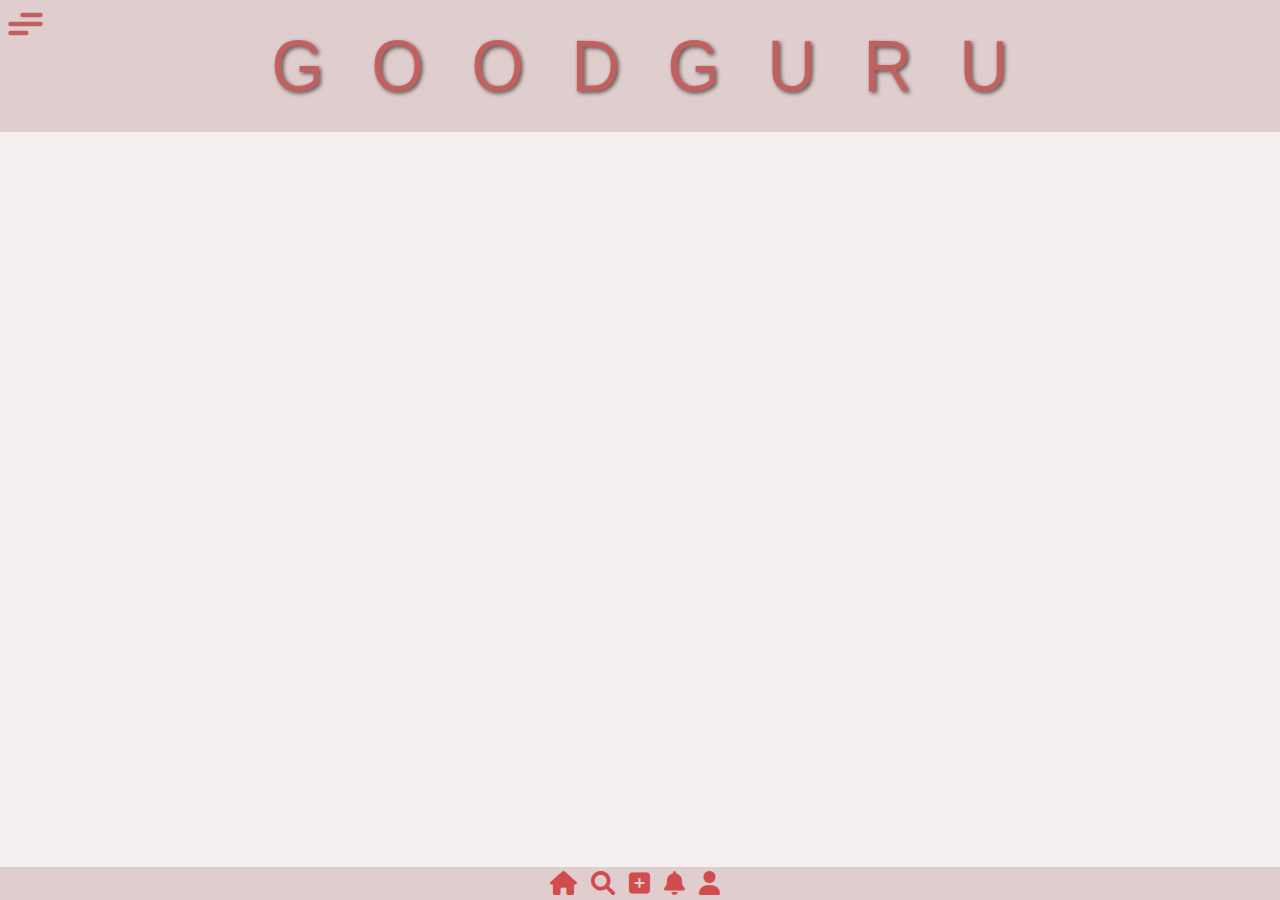
==== index.html @ 1e8ae0d9 "Update and rename index.html.html to index.html" ====
<!DOCTYPE html>
<html>

<head>
  <!-- Meta information -->
  <meta charset="UTF-8">     <!--กำหนดชุดอักขระ (character set) ที่ใช้ในเอกสาร เช่น UTF-8 ที่สามารถรองรับอักขระทุกภาษา-->
  <meta name="viewport" content="width=device-width, initial-scale=1.0">  <title>GOODGURU</title>   <!--กำหนดการแสดงผลของหน้าเว็บบนอุปกรณ์แบบ responsive โดยค่าเริ่มต้นจะใช้ขนาดเริ่มต้น (initial-scale) ที่ 1.0 และปรับเปลี่ยนความกว้างให้พอดีกับอุปกรณ์ (device-width)-->
  <meta name="description" content="คำอธิบายเว็บไซต์">   <!--ระบุคำอธิบายสั้น ๆ เกี่ยวกับเว็บไซต์ เว็บเบราว์เซอร์สามารถแสดงข้อความนี้ในผลการค้นหา-->
  <meta name="keywords" content="คีย์เวิร์ด, เพื่อค้นหา">   <!--ระบุคีย์เวิร์ดที่เกี่ยวข้องกับเว็บไซต์ เป็นข้อมูลที่ไม่ค่อยได้ใช้ในการค้นหาในเว็บเบราว์เซอร์รุ่นใหม่-->
  <meta name="author" content="Hikmah UDD">   <!--ระบุชื่อผู้เขียนหรือเจ้าของเว็บไซต์-->
  <meta name="robots" content="index,follow">   <!--ระบุความสามารถของเว็บเบราว์เซอร์และเครื่องมือค้นหาที่จะเข้าถึงเว็บไซต์ (index: เครื่องมือค้นหาสามารถเพิ่มเว็บไซต์ลงในดัชนีได้, follow: เครื่องมือค้นหาสามารถตามลิงก์ภายในเว็บไซต์ได้)-->
  <meta name="og:title" content="ชื่อเว็บไซต์">   <!--ใช้ในการกำหนดชื่อของเว็บไซต์สำหรับการแชร์บนโซเชียลมีเดีย (Open Graph Protocol)-->
  <meta name="og:image" content="url_รูปภาพ.jpg">   <!--ใช้ในการกำหนดรูปภาพที่จะแสดงเมื่อเว็บไซต์ถูกแชร์บนโซเชียลมีเดีย (Open Graph Protocol)-->

  <!-- Font Awesome CSS -->
  <link rel="stylesheet" href="https://cdnjs.cloudflare.com/ajax/libs/font-awesome/6.0.0-beta3/css/all.min.css">
  <link rel="stylesheet" href="index.css">  <!-- to connect css style-->

</head>


<body>
  <header class="fixed-header">
    <!-- Rotating text container -->
  <div class="text-container">
    <span>G</span>
    <span>O</span>
    <span>O</span>
    <span>D</span>
    <span>G</span>
    <span>U</span>
    <span>R</span>
    <span>U</span>
  </div>

  <footer>
    <i class="fas fa-home footer-icon"></i>
    <i class="fas fa-search footer-icon"></i>
    <i class="fas fa-plus-square footer-icon"></i>
    <i class="fa fa-bell footer-icon"></i>
    <!-- Profile icon -->
  <!-- ตั้งค่าให้โปรไฟล์สามารถคลิกได้-->
    <i class="fas fa-user profile footer-icon" onclick="openModal()"></i>


  </footer>



  <!-- Modal and Form -->
  <div class="modal-overlay" onclick="closeModal()"></div>
  <div class="modal">
    <h3>User Profile</h3>
    <form>
      <label for="username">Username:</label>
      <input type="text" id="username" name="username" required>
      <label for="email">Email:</label>
      <input type="email" id="email" name="email" required>
      <button type="submit">Login</button>
    </form>
  </div>

  <script>
    // Function to open the modal
    function openModal() {
      document.querySelector(".modal-overlay").style.display = "block";
      document.querySelector(".modal").style.display = "block";
    }

    // Function to close the modal
    function closeModal() {
      document.querySelector(".modal-overlay").style.display = "none";
      document.querySelector(".modal").style.display = "none";
    }
  </script>

  <!-- Hamburger menu toggle -->
  <label class="hamburger">
    <input type="checkbox">
    <svg viewBox="0 0 32 32">
      <path class="line line-top-bottom" d="M27 10 13 10C10.8 10 9 8.2 9 6 9 3.5 10.8 2 13 2 15.2 2 17 3.8 17 6L17 26C17 28.2 18.8 30 21 30 23.2 30 25 28.2 25 26 25 23.8 23.2 22 21 22L7 22"></path>
      <path class="line" d="M7 16 27 16"></path>
    </svg>
    <ul class="menu-options">
      <!-- Menu options -->
      <li><span>หมวดหมู่</span></li>
            <ul class="content">
              <li><a href="/feed/foryou?region=th">สำหรับคุณ</a></li>
              <li><a href="/feed/beauty?region=th">บิวตี้</a></li>
              <li><a href="/feed/fashion?region=th">แฟชั่น</a></li>
              <li><a href="/feed/food?region=th">อาหาร</a></li>
              <li><a href="/feed/undefined?region=th">สกินแคร์</a></li>
              <li><a href="/feed/lifestyle?region=th">การตกเเต่งบ้าน</a></li>
              <li><a href="/feed/travel?region=th">การท่องเที่ยว</a></li>
              <li><a href="/feed/health?region=th">สุขภาพ</a></li>
              <li><a href="/feed/undefined?region=th">ถ่ายรูป</a></li>
              <li><a href="/feed/undefined?region=th">การพัฒนาตน</a></li>
              <li><a href="/feed/pet?region=th">สัตว์เลี้ยง</a></li></ul</li>
              
    </ul>
  </label>
</header>


  

  
</body>
</html>
---- index.css ----
/* existing CSS styles */
    /* Setting up body styles */
    body {
      margin:  0;  /* ระยะห่างระหว่างขอบ */
      padding: 0;  /* ระยะห่างจากขอบในของ box model กับเนื้อหาข้างใน */
      display: grid;
      place-items: center;
      background-color: #f5f0f0; 
    }
    
    .text-container span {
      display: inline-block;
      font-size: 72px;
      /* font famiy สามารถใส่หลายแบบ อยู่ที่ระบบว่าจะสนับสนุนอันไหนตามลำดับ ถ้าแบบแรกไม่สนับสนุนก็จะไปต่อแบบต่อไป */
      font-family: 'Roboto', sans-serif;    
      text-transform: uppercase;
      color: #c26060;
      text-shadow: 2px 2px 4px rgba(0, 0, 0, 0.6);
      padding: 20px;
      transition: transform 0.3s ease;
      transform: perspective(600px) rotateY(20deg);
    }

    .text-container span:hover {
      transform: perspective(600px) rotateY(-20deg) scale(1.1);
    }

    /*ตัวเลือก*/
    /* Styles for the hamburger menu toggle */
    .hamburger {
      cursor: pointer;
    }

    .hamburger input {
      display: none;
    }

    .hamburger svg {
    /* The size of the SVG defines the overall size */
      height: 3em;
    /* Define the transition for transforming the SVG */
      transition: transform 600ms cubic-bezier(0.4, 0, 0.2, 1);
    }

    .line {
      fill: none;
      stroke: #c26060;
      stroke-linecap: round;
      stroke-linejoin: round;
      stroke-width: 3; /* ความหนาของเส้น */
      /* Define the transition for transforming the Stroke */
      transition: stroke-dasharray 600ms cubic-bezier(0.4, 0, 0.2, 1), stroke-dashoffset 600ms cubic-bezier(0.4, 0, 0.2, 1);
    }
            
    .line-top-bottom {
      stroke-dasharray: 12 63;
    }

    .hamburger input:checked + svg {
      transform: rotate(-45deg);
    }
    
    .hamburger input:checked + svg .line-top-bottom {
      stroke-dasharray: 20 300;
      stroke-dashoffset: -32.42;
    }
    
    .hamburger {
      cursor: pointer;
      position: absolute;
      top: 0px;
      left: 0px;
      z-index: 9999;
    }

    /* Styles for the sidebar menu options */
    .menu-options {
      font-family: 'Roboto', sans-serif;
      position: fixed;
      top: 0;
      left: 0;
      height: 100vh;
      width: 200px;
      background: #c26060;
      padding: 30px; /* Added padding-top */
      list-style: none;
      display: none;
      transition: transform 0.3s ease;
      transform: translateX(-200px);
      color: rgb(255, 255, 255); /* Change to the desired color */
    }

    .menu-options li {
      /* Existing styles */
      margin-bottom: 10px; /* Add desired spacing value */
    }

    
    .hamburger input:checked + svg ~ .menu-options {
      display: block;
      transform: translateX(0);
    }

    .search-icon {
      position: fixed;
      font-size: 30px;
      color: #c26060;
      cursor: pointer;
      top: 20px;
      left: 20px;
    }

    /* Modal styles */
    .modal-overlay {
      position: fixed;
      top: 0;
      left: 0;
      width: 100%;
      height: 100%;
      background-color: rgba(0, 0, 0, 0.5);
      display: none;
    }

    /* Styles for the modern modal form */
    .modal {
      position: fixed;
      top: 50%;
      left: 50%;
      transform: translate(-50%, -50%);
      background-color: #ffffff;
      padding: 30px;
      box-shadow: 0 0 10px rgba(0, 0, 0, 0.1);
      border-radius: 5px;
      display: none;
    }

    .modal h3 {
      font-size: 24px;
      font-weight: bold;
      margin-bottom: 20px;
      text-align: center;
    }

    .modal form {
      display: flex;
      flex-direction: column;
    }

    .modal label {
      font-size: 16px;
      margin-bottom: 8px;
    }
 
    .modal input {
      padding: 10px;
      border: 1px solid #ccc;
      border-radius: 3px;
      margin-bottom: 15px;
      font-size: 14px;
    }

    .modal button {
      background-color: #c26060;
      color: #fff;
      padding: 10px 20px;
      border: none;
      border-radius: 3px;
      font-size: 16px;
      cursor: pointer;
    }

    .modal button:hover {
      background-color: #d14c4c;
    }    
    
    .fixed-header {
      position: fixed;   /* position: fixed; เพื่อทำให้ส่วนหัวคงที่เมื่อเลื่อนหน้าเว็บลงมา */
      top: 0;
      width: 100%;
      background-color: #e0cdcd;
      color: rgb(195, 159, 159);
      text-align: center;
      padding: 5px 0;
    }
    
    footer {
      /* สไตล์ของ Footer */
      position: fixed;
      bottom: 0;
      width: 100%;
      background-color: #e0cdcd;
      color: #d14c4c;
      text-align: center;
      padding: 4px 0;
    }

    .footer-icon {
  font-size: 24px; /* ขนาดของไอคอน */
  margin-right: 10px; /* ระยะห่างข้างขวาของไอคอน */
    }
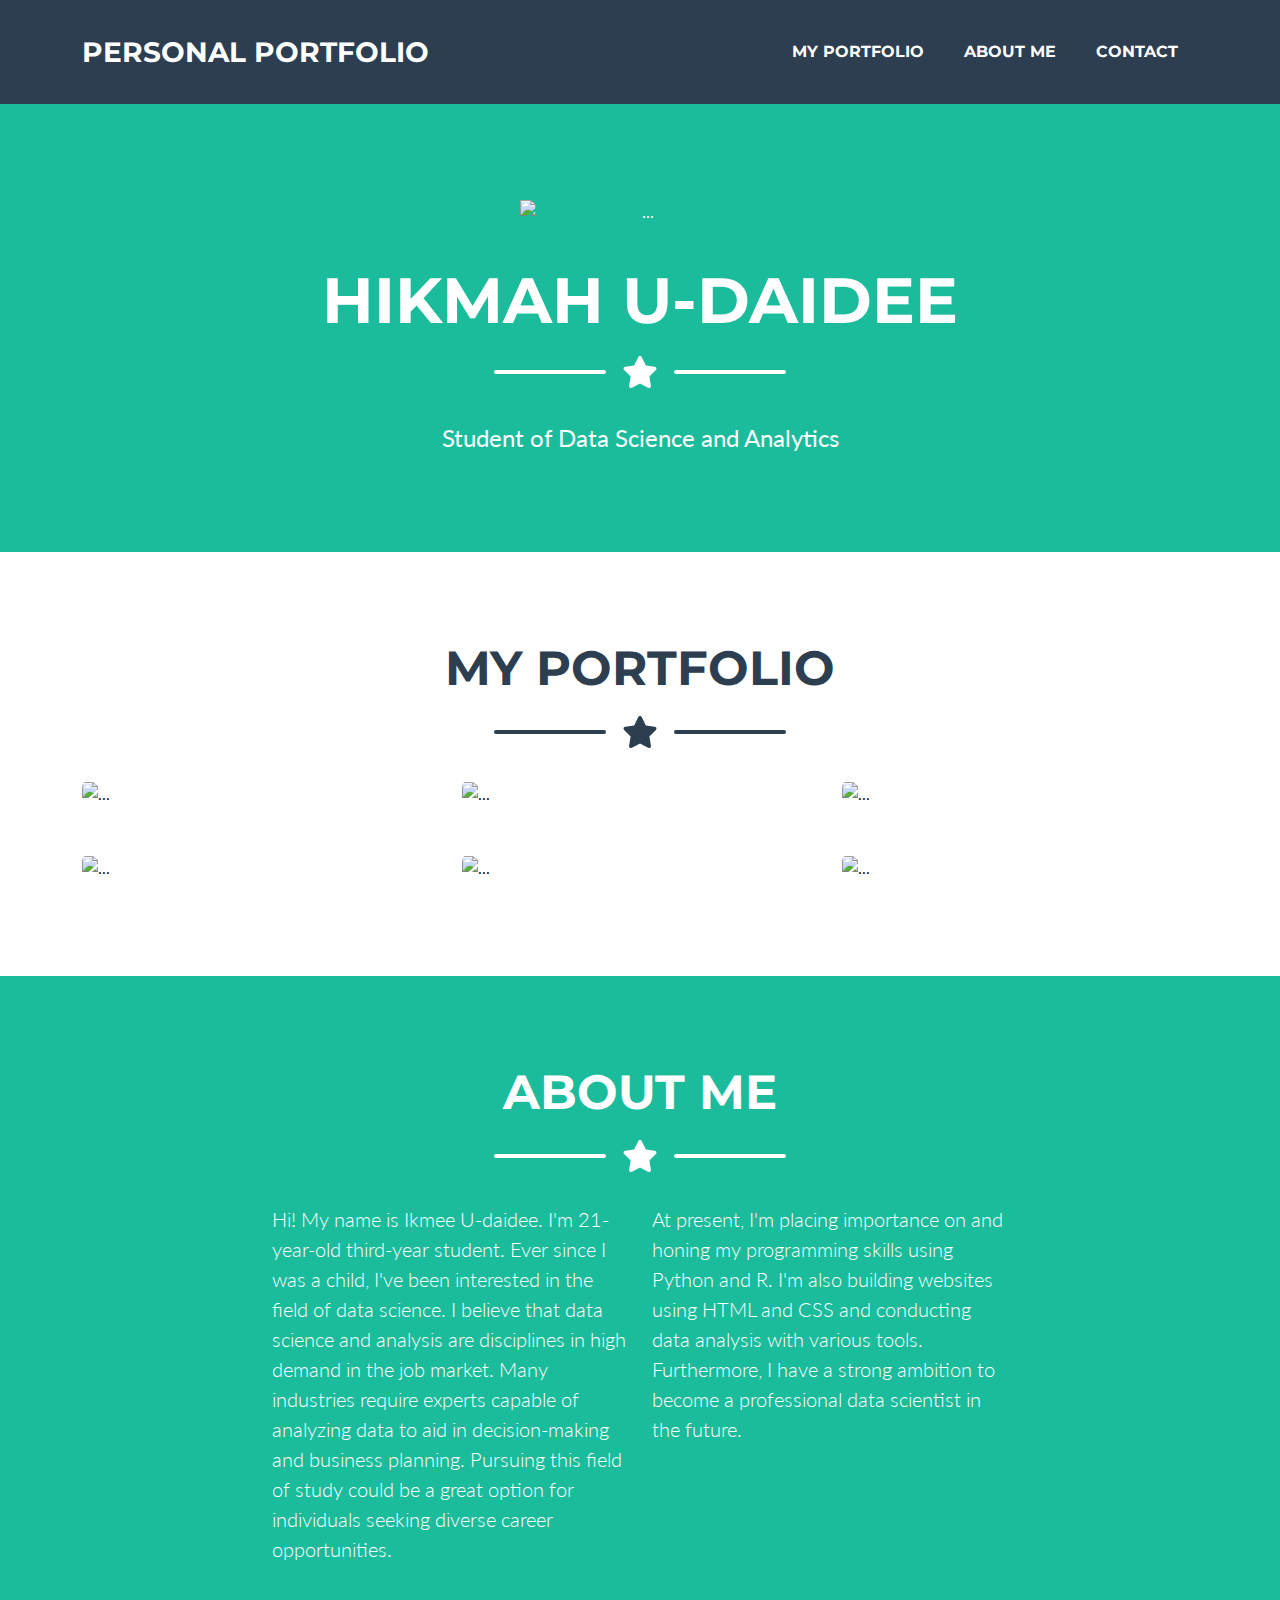
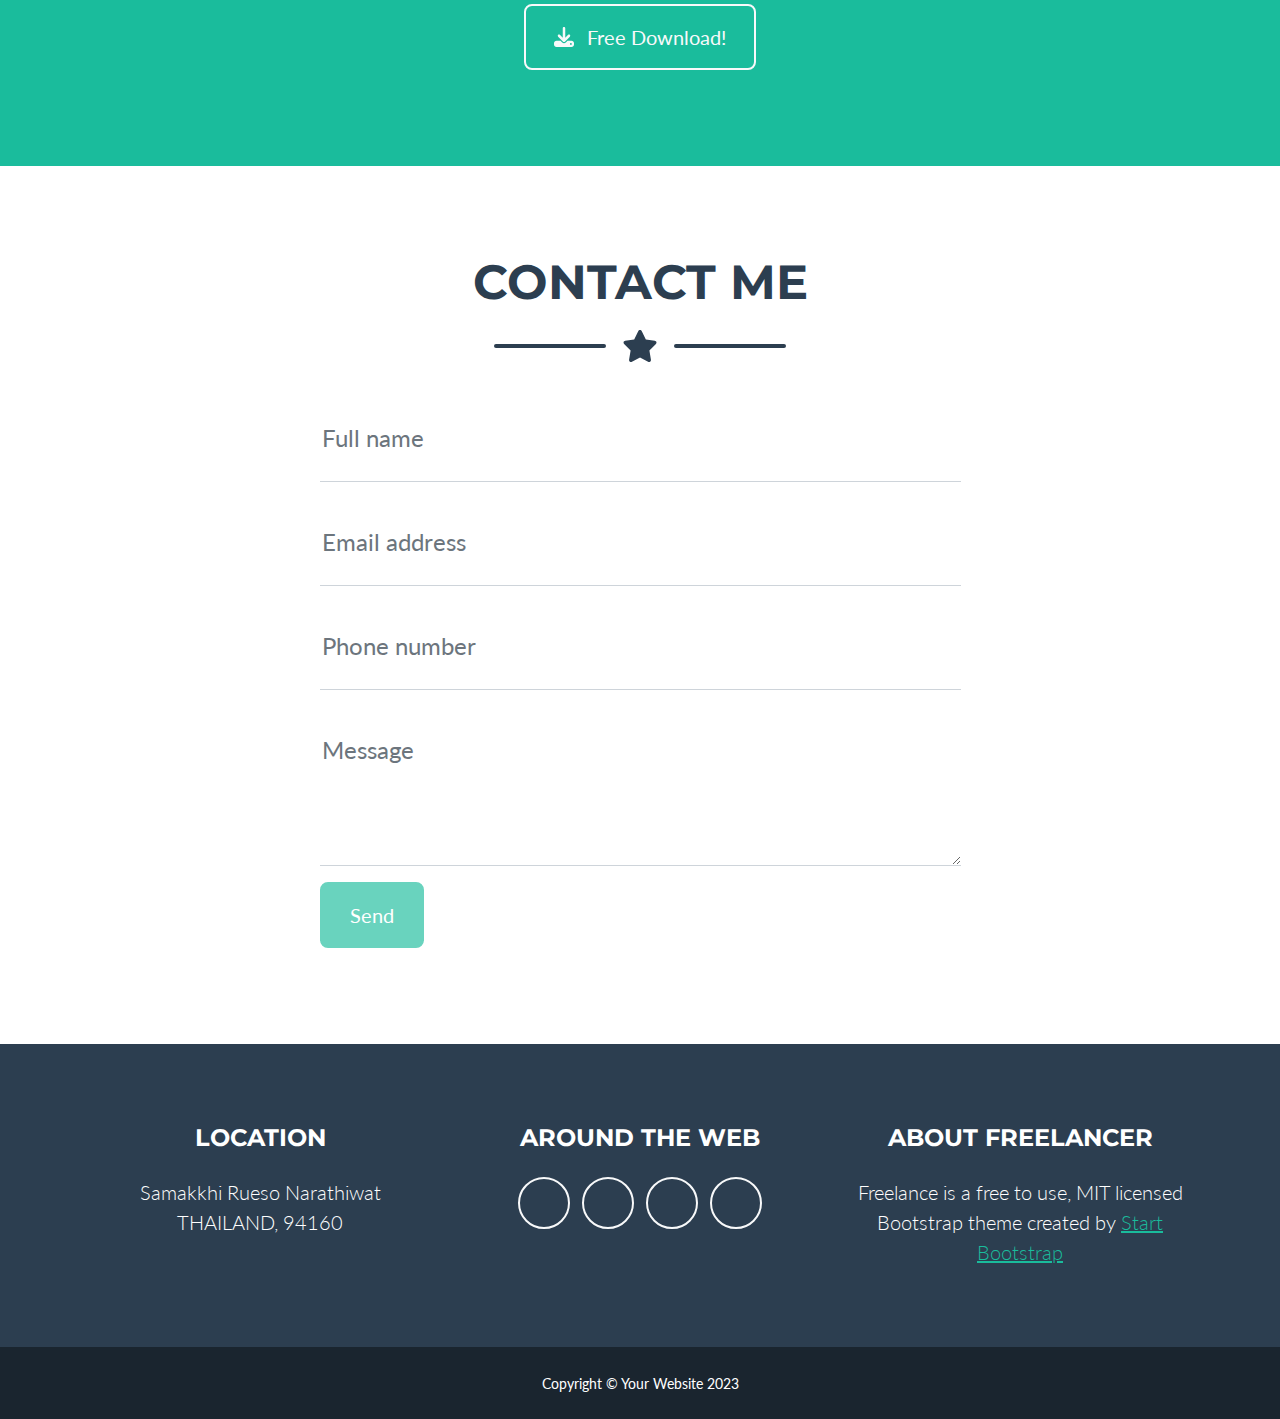
==== commit c7cd8e5d: "upload file" ====
--- a/index.html
+++ b/index.html
@@ -1,110 +1,487 @@
 <!DOCTYPE html>
-<html>
+<html lang="en">
+    <head>
+        <meta charset="utf-8" />
+        <meta name="viewport" content="width=device-width, initial-scale=1, shrink-to-fit=no" />
+        <meta name="description" content="" />
+        <meta name="author" content="Hikmah UDD" />
+        <title>Personal Portfolio</title>
+        <!-- Favicon-->
+        <link rel="icon" type="image/x-icon" href="profile.png" />
+        <style type="text/css">:host,:root{--fa-font-solid:normal 900 1em/1 "Font Awesome 6 Solid";--fa-font-regular:normal 400 1em/1 "Font Awesome 6 Regular";--fa-font-light:normal 300 1em/1 "Font Awesome 6 Light";--fa-font-thin:normal 100 1em/1 "Font Awesome 6 Thin";--fa-font-duotone:normal 900 1em/1 "Font Awesome 6 Duotone";--fa-font-sharp-solid:normal 900 1em/1 "Font Awesome 6 Sharp";--fa-font-sharp-regular:normal 400 1em/1 "Font Awesome 6 Sharp";--fa-font-brands:normal 400 1em/1 "Font Awesome 6 Brands"}svg:not(:host).svg-inline--fa,svg:not(:root).svg-inline--fa{overflow:visible;box-sizing:content-box}.svg-inline--fa{display:var(--fa-display,inline-block);height:1em;overflow:visible;vertical-align:-.125em}.svg-inline--fa.fa-2xs{vertical-align:.1em}.svg-inline--fa.fa-xs{vertical-align:0}.svg-inline--fa.fa-sm{vertical-align:-.0714285705em}.svg-inline--fa.fa-lg{vertical-align:-.2em}.svg-inline--fa.fa-xl{vertical-align:-.25em}.svg-inline--fa.fa-2xl{vertical-align:-.3125em}.svg-inline--fa.fa-pull-left{margin-right:var(--fa-pull-margin,.3em);width:auto}.svg-inline--fa.fa-pull-right{margin-left:var(--fa-pull-margin,.3em);width:auto}.svg-inline--fa.fa-li{width:var(--fa-li-width,2em);top:.25em}.svg-inline--fa.fa-fw{width:var(--fa-fw-width,1.25em)}.fa-layers svg.svg-inline--fa{bottom:0;left:0;margin:auto;position:absolute;right:0;top:0}.fa-layers-counter,.fa-layers-text{display:inline-block;position:absolute;text-align:center}.fa-layers{display:inline-block;height:1em;position:relative;text-align:center;vertical-align:-.125em;width:1em}.fa-layers svg.svg-inline--fa{-webkit-transform-origin:center center;transform-origin:center center}.fa-layers-text{left:50%;top:50%;-webkit-transform:translate(-50%,-50%);transform:translate(-50%,-50%);-webkit-transform-origin:center center;transform-origin:center center}.fa-layers-counter{background-color:var(--fa-counter-background-color,#ff253a);border-radius:var(--fa-counter-border-radius,1em);box-sizing:border-box;color:var(--fa-inverse,#fff);line-height:var(--fa-counter-line-height,1);max-width:var(--fa-counter-max-width,5em);min-width:var(--fa-counter-min-width,1.5em);overflow:hidden;padding:var(--fa-counter-padding,.25em .5em);right:var(--fa-right,0);text-overflow:ellipsis;top:var(--fa-top,0);-webkit-transform:scale(var(--fa-counter-scale,.25));transform:scale(var(--fa-counter-scale,.25));-webkit-transform-origin:top right;transform-origin:top right}.fa-layers-bottom-right{bottom:var(--fa-bottom,0);right:var(--fa-right,0);top:auto;-webkit-transform:scale(var(--fa-layers-scale,.25));transform:scale(var(--fa-layers-scale,.25));-webkit-transform-origin:bottom right;transform-origin:bottom right}.fa-layers-bottom-left{bottom:var(--fa-bottom,0);left:var(--fa-left,0);right:auto;top:auto;-webkit-transform:scale(var(--fa-layers-scale,.25));transform:scale(var(--fa-layers-scale,.25));-webkit-transform-origin:bottom left;transform-origin:bottom left}.fa-layers-top-right{top:var(--fa-top,0);right:var(--fa-right,0);-webkit-transform:scale(var(--fa-layers-scale,.25));transform:scale(var(--fa-layers-scale,.25));-webkit-transform-origin:top right;transform-origin:top right}.fa-layers-top-left{left:var(--fa-left,0);right:auto;top:var(--fa-top,0);-webkit-transform:scale(var(--fa-layers-scale,.25));transform:scale(var(--fa-layers-scale,.25));-webkit-transform-origin:top left;transform-origin:top left}.fa-1x{font-size:1em}.fa-2x{font-size:2em}.fa-3x{font-size:3em}.fa-4x{font-size:4em}.fa-5x{font-size:5em}.fa-6x{font-size:6em}.fa-7x{font-size:7em}.fa-8x{font-size:8em}.fa-9x{font-size:9em}.fa-10x{font-size:10em}.fa-2xs{font-size:.625em;line-height:.1em;vertical-align:.225em}.fa-xs{font-size:.75em;line-height:.0833333337em;vertical-align:.125em}.fa-sm{font-size:.875em;line-height:.0714285718em;vertical-align:.0535714295em}.fa-lg{font-size:1.25em;line-height:.05em;vertical-align:-.075em}.fa-xl{font-size:1.5em;line-height:.0416666682em;vertical-align:-.125em}.fa-2xl{font-size:2em;line-height:.03125em;vertical-align:-.1875em}.fa-fw{text-align:center;width:1.25em}.fa-ul{list-style-type:none;margin-left:var(--fa-li-margin,2.5em);padding-left:0}.fa-ul>li{position:relative}.fa-li{left:calc(var(--fa-li-width,2em) * -1);position:absolute;text-align:center;width:var(--fa-li-width,2em);line-height:inherit}.fa-border{border-color:var(--fa-border-color,#eee);border-radius:var(--fa-border-radius,.1em);border-style:var(--fa-border-style,solid);border-width:var(--fa-border-width,.08em);padding:var(--fa-border-padding,.2em .25em .15em)}.fa-pull-left{float:left;margin-right:var(--fa-pull-margin,.3em)}.fa-pull-right{float:right;margin-left:var(--fa-pull-margin,.3em)}.fa-beat{-webkit-animation-name:fa-beat;animation-name:fa-beat;-webkit-animation-delay:var(--fa-animation-delay,0s);animation-delay:var(--fa-animation-delay,0s);-webkit-animation-direction:var(--fa-animation-direction,normal);animation-direction:var(--fa-animation-direction,normal);-webkit-animation-duration:var(--fa-animation-duration,1s);animation-duration:var(--fa-animation-duration,1s);-webkit-animation-iteration-count:var(--fa-animation-iteration-count,infinite);animation-iteration-count:var(--fa-animation-iteration-count,infinite);-webkit-animation-timing-function:var(--fa-animation-timing,ease-in-out);animation-timing-function:var(--fa-animation-timing,ease-in-out)}.fa-bounce{-webkit-animation-name:fa-bounce;animation-name:fa-bounce;-webkit-animation-delay:var(--fa-animation-delay,0s);animation-delay:var(--fa-animation-delay,0s);-webkit-animation-direction:var(--fa-animation-direction,normal);animation-direction:var(--fa-animation-direction,normal);-webkit-animation-duration:var(--fa-animation-duration,1s);animation-duration:var(--fa-animation-duration,1s);-webkit-animation-iteration-count:var(--fa-animation-iteration-count,infinite);animation-iteration-count:var(--fa-animation-iteration-count,infinite);-webkit-animation-timing-function:var(--fa-animation-timing,cubic-bezier(.28,.84,.42,1));animation-timing-function:var(--fa-animation-timing,cubic-bezier(.28,.84,.42,1))}.fa-fade{-webkit-animation-name:fa-fade;animation-name:fa-fade;-webkit-animation-delay:var(--fa-animation-delay,0s);animation-delay:var(--fa-animation-delay,0s);-webkit-animation-direction:var(--fa-animation-direction,normal);animation-direction:var(--fa-animation-direction,normal);-webkit-animation-duration:var(--fa-animation-duration,1s);animation-duration:var(--fa-animation-duration,1s);-webkit-animation-iteration-count:var(--fa-animation-iteration-count,infinite);animation-iteration-count:var(--fa-animation-iteration-count,infinite);-webkit-animation-timing-function:var(--fa-animation-timing,cubic-bezier(.4,0,.6,1));animation-timing-function:var(--fa-animation-timing,cubic-bezier(.4,0,.6,1))}.fa-beat-fade{-webkit-animation-name:fa-beat-fade;animation-name:fa-beat-fade;-webkit-animation-delay:var(--fa-animation-delay,0s);animation-delay:var(--fa-animation-delay,0s);-webkit-animation-direction:var(--fa-animation-direction,normal);animation-direction:var(--fa-animation-direction,normal);-webkit-animation-duration:var(--fa-animation-duration,1s);animation-duration:var(--fa-animation-duration,1s);-webkit-animation-iteration-count:var(--fa-animation-iteration-count,infinite);animation-iteration-count:var(--fa-animation-iteration-count,infinite);-webkit-animation-timing-function:var(--fa-animation-timing,cubic-bezier(.4,0,.6,1));animation-timing-function:var(--fa-animation-timing,cubic-bezier(.4,0,.6,1))}.fa-flip{-webkit-animation-name:fa-flip;animation-name:fa-flip;-webkit-animation-delay:var(--fa-animation-delay,0s);animation-delay:var(--fa-animation-delay,0s);-webkit-animation-direction:var(--fa-animation-direction,normal);animation-direction:var(--fa-animation-direction,normal);-webkit-animation-duration:var(--fa-animation-duration,1s);animation-duration:var(--fa-animation-duration,1s);-webkit-animation-iteration-count:var(--fa-animation-iteration-count,infinite);animation-iteration-count:var(--fa-animation-iteration-count,infinite);-webkit-animation-timing-function:var(--fa-animation-timing,ease-in-out);animation-timing-function:var(--fa-animation-timing,ease-in-out)}.fa-shake{-webkit-animation-name:fa-shake;animation-name:fa-shake;-webkit-animation-delay:var(--fa-animation-delay,0s);animation-delay:var(--fa-animation-delay,0s);-webkit-animation-direction:var(--fa-animation-direction,normal);animation-direction:var(--fa-animation-direction,normal);-webkit-animation-duration:var(--fa-animation-duration,1s);animation-duration:var(--fa-animation-duration,1s);-webkit-animation-iteration-count:var(--fa-animation-iteration-count,infinite);animation-iteration-count:var(--fa-animation-iteration-count,infinite);-webkit-animation-timing-function:var(--fa-animation-timing,linear);animation-timing-function:var(--fa-animation-timing,linear)}.fa-spin{-webkit-animation-name:fa-spin;animation-name:fa-spin;-webkit-animation-delay:var(--fa-animation-delay,0s);animation-delay:var(--fa-animation-delay,0s);-webkit-animation-direction:var(--fa-animation-direction,normal);animation-direction:var(--fa-animation-direction,normal);-webkit-animation-duration:var(--fa-animation-duration,2s);animation-duration:var(--fa-animation-duration,2s);-webkit-animation-iteration-count:var(--fa-animation-iteration-count,infinite);animation-iteration-count:var(--fa-animation-iteration-count,infinite);-webkit-animation-timing-function:var(--fa-animation-timing,linear);animation-timing-function:var(--fa-animation-timing,linear)}.fa-spin-reverse{--fa-animation-direction:reverse}.fa-pulse,.fa-spin-pulse{-webkit-animation-name:fa-spin;animation-name:fa-spin;-webkit-animation-direction:var(--fa-animation-direction,normal);animation-direction:var(--fa-animation-direction,normal);-webkit-animation-duration:var(--fa-animation-duration,1s);animation-duration:var(--fa-animation-duration,1s);-webkit-animation-iteration-count:var(--fa-animation-iteration-count,infinite);animation-iteration-count:var(--fa-animation-iteration-count,infinite);-webkit-animation-timing-function:var(--fa-animation-timing,steps(8));animation-timing-function:var(--fa-animation-timing,steps(8))}@media (prefers-reduced-motion:reduce){.fa-beat,.fa-beat-fade,.fa-bounce,.fa-fade,.fa-flip,.fa-pulse,.fa-shake,.fa-spin,.fa-spin-pulse{-webkit-animation-delay:-1ms;animation-delay:-1ms;-webkit-animation-duration:1ms;animation-duration:1ms;-webkit-animation-iteration-count:1;animation-iteration-count:1;-webkit-transition-delay:0s;transition-delay:0s;-webkit-transition-duration:0s;transition-duration:0s}}@-webkit-keyframes fa-beat{0%,90%{-webkit-transform:scale(1);transform:scale(1)}45%{-webkit-transform:scale(var(--fa-beat-scale,1.25));transform:scale(var(--fa-beat-scale,1.25))}}@keyframes fa-beat{0%,90%{-webkit-transform:scale(1);transform:scale(1)}45%{-webkit-transform:scale(var(--fa-beat-scale,1.25));transform:scale(var(--fa-beat-scale,1.25))}}@-webkit-keyframes fa-bounce{0%{-webkit-transform:scale(1,1) translateY(0);transform:scale(1,1) translateY(0)}10%{-webkit-transform:scale(var(--fa-bounce-start-scale-x,1.1),var(--fa-bounce-start-scale-y,.9)) translateY(0);transform:scale(var(--fa-bounce-start-scale-x,1.1),var(--fa-bounce-start-scale-y,.9)) translateY(0)}30%{-webkit-transform:scale(var(--fa-bounce-jump-scale-x,.9),var(--fa-bounce-jump-scale-y,1.1)) translateY(var(--fa-bounce-height,-.5em));transform:scale(var(--fa-bounce-jump-scale-x,.9),var(--fa-bounce-jump-scale-y,1.1)) translateY(var(--fa-bounce-height,-.5em))}50%{-webkit-transform:scale(var(--fa-bounce-land-scale-x,1.05),var(--fa-bounce-land-scale-y,.95)) translateY(0);transform:scale(var(--fa-bounce-land-scale-x,1.05),var(--fa-bounce-land-scale-y,.95)) translateY(0)}57%{-webkit-transform:scale(1,1) translateY(var(--fa-bounce-rebound,-.125em));transform:scale(1,1) translateY(var(--fa-bounce-rebound,-.125em))}64%{-webkit-transform:scale(1,1) translateY(0);transform:scale(1,1) translateY(0)}100%{-webkit-transform:scale(1,1) translateY(0);transform:scale(1,1) translateY(0)}}@keyframes fa-bounce{0%{-webkit-transform:scale(1,1) translateY(0);transform:scale(1,1) translateY(0)}10%{-webkit-transform:scale(var(--fa-bounce-start-scale-x,1.1),var(--fa-bounce-start-scale-y,.9)) translateY(0);transform:scale(var(--fa-bounce-start-scale-x,1.1),var(--fa-bounce-start-scale-y,.9)) translateY(0)}30%{-webkit-transform:scale(var(--fa-bounce-jump-scale-x,.9),var(--fa-bounce-jump-scale-y,1.1)) translateY(var(--fa-bounce-height,-.5em));transform:scale(var(--fa-bounce-jump-scale-x,.9),var(--fa-bounce-jump-scale-y,1.1)) translateY(var(--fa-bounce-height,-.5em))}50%{-webkit-transform:scale(var(--fa-bounce-land-scale-x,1.05),var(--fa-bounce-land-scale-y,.95)) translateY(0);transform:scale(var(--fa-bounce-land-scale-x,1.05),var(--fa-bounce-land-scale-y,.95)) translateY(0)}57%{-webkit-transform:scale(1,1) translateY(var(--fa-bounce-rebound,-.125em));transform:scale(1,1) translateY(var(--fa-bounce-rebound,-.125em))}64%{-webkit-transform:scale(1,1) translateY(0);transform:scale(1,1) translateY(0)}100%{-webkit-transform:scale(1,1) translateY(0);transform:scale(1,1) translateY(0)}}@-webkit-keyframes fa-fade{50%{opacity:var(--fa-fade-opacity,.4)}}@keyframes fa-fade{50%{opacity:var(--fa-fade-opacity,.4)}}@-webkit-keyframes fa-beat-fade{0%,100%{opacity:var(--fa-beat-fade-opacity,.4);-webkit-transform:scale(1);transform:scale(1)}50%{opacity:1;-webkit-transform:scale(var(--fa-beat-fade-scale,1.125));transform:scale(var(--fa-beat-fade-scale,1.125))}}@keyframes fa-beat-fade{0%,100%{opacity:var(--fa-beat-fade-opacity,.4);-webkit-transform:scale(1);transform:scale(1)}50%{opacity:1;-webkit-transform:scale(var(--fa-beat-fade-scale,1.125));transform:scale(var(--fa-beat-fade-scale,1.125))}}@-webkit-keyframes fa-flip{50%{-webkit-transform:rotate3d(var(--fa-flip-x,0),var(--fa-flip-y,1),var(--fa-flip-z,0),var(--fa-flip-angle,-180deg));transform:rotate3d(var(--fa-flip-x,0),var(--fa-flip-y,1),var(--fa-flip-z,0),var(--fa-flip-angle,-180deg))}}@keyframes fa-flip{50%{-webkit-transform:rotate3d(var(--fa-flip-x,0),var(--fa-flip-y,1),var(--fa-flip-z,0),var(--fa-flip-angle,-180deg));transform:rotate3d(var(--fa-flip-x,0),var(--fa-flip-y,1),var(--fa-flip-z,0),var(--fa-flip-angle,-180deg))}}@-webkit-keyframes fa-shake{0%{-webkit-transform:rotate(-15deg);transform:rotate(-15deg)}4%{-webkit-transform:rotate(15deg);transform:rotate(15deg)}24%,8%{-webkit-transform:rotate(-18deg);transform:rotate(-18deg)}12%,28%{-webkit-transform:rotate(18deg);transform:rotate(18deg)}16%{-webkit-transform:rotate(-22deg);transform:rotate(-22deg)}20%{-webkit-transform:rotate(22deg);transform:rotate(22deg)}32%{-webkit-transform:rotate(-12deg);transform:rotate(-12deg)}36%{-webkit-transform:rotate(12deg);transform:rotate(12deg)}100%,40%{-webkit-transform:rotate(0);transform:rotate(0)}}@keyframes fa-shake{0%{-webkit-transform:rotate(-15deg);transform:rotate(-15deg)}4%{-webkit-transform:rotate(15deg);transform:rotate(15deg)}24%,8%{-webkit-transform:rotate(-18deg);transform:rotate(-18deg)}12%,28%{-webkit-transform:rotate(18deg);transform:rotate(18deg)}16%{-webkit-transform:rotate(-22deg);transform:rotate(-22deg)}20%{-webkit-transform:rotate(22deg);transform:rotate(22deg)}32%{-webkit-transform:rotate(-12deg);transform:rotate(-12deg)}36%{-webkit-transform:rotate(12deg);transform:rotate(12deg)}100%,40%{-webkit-transform:rotate(0);transform:rotate(0)}}@-webkit-keyframes fa-spin{0%{-webkit-transform:rotate(0);transform:rotate(0)}100%{-webkit-transform:rotate(360deg);transform:rotate(360deg)}}@keyframes fa-spin{0%{-webkit-transform:rotate(0);transform:rotate(0)}100%{-webkit-transform:rotate(360deg);transform:rotate(360deg)}}.fa-rotate-90{-webkit-transform:rotate(90deg);transform:rotate(90deg)}.fa-rotate-180{-webkit-transform:rotate(180deg);transform:rotate(180deg)}.fa-rotate-270{-webkit-transform:rotate(270deg);transform:rotate(270deg)}.fa-flip-horizontal{-webkit-transform:scale(-1,1);transform:scale(-1,1)}.fa-flip-vertical{-webkit-transform:scale(1,-1);transform:scale(1,-1)}.fa-flip-both,.fa-flip-horizontal.fa-flip-vertical{-webkit-transform:scale(-1,-1);transform:scale(-1,-1)}.fa-rotate-by{-webkit-transform:rotate(var(--fa-rotate-angle,none));transform:rotate(var(--fa-rotate-angle,none))}.fa-stack{display:inline-block;vertical-align:middle;height:2em;position:relative;width:2.5em}.fa-stack-1x,.fa-stack-2x{bottom:0;left:0;margin:auto;position:absolute;right:0;top:0;z-index:var(--fa-stack-z-index,auto)}.svg-inline--fa.fa-stack-1x{height:1em;width:1.25em}.svg-inline--fa.fa-stack-2x{height:2em;width:2.5em}.fa-inverse{color:var(--fa-inverse,#fff)}.fa-sr-only,.sr-only{position:absolute;width:1px;height:1px;padding:0;margin:-1px;overflow:hidden;clip:rect(0,0,0,0);white-space:nowrap;border-width:0}.fa-sr-only-focusable:not(:focus),.sr-only-focusable:not(:focus){position:absolute;width:1px;height:1px;padding:0;margin:-1px;overflow:hidden;clip:rect(0,0,0,0);white-space:nowrap;border-width:0}.svg-inline--fa .fa-primary{fill:var(--fa-primary-color,currentColor);opacity:var(--fa-primary-opacity,1)}.svg-inline--fa .fa-secondary{fill:var(--fa-secondary-color,currentColor);opacity:var(--fa-secondary-opacity,.4)}.svg-inline--fa.fa-swap-opacity .fa-primary{opacity:var(--fa-secondary-opacity,.4)}.svg-inline--fa.fa-swap-opacity .fa-secondary{opacity:var(--fa-primary-opacity,1)}.svg-inline--fa mask .fa-primary,.svg-inline--fa mask .fa-secondary{fill:#000}.fa-duotone.fa-inverse,.fad.fa-inverse{color:var(--fa-inverse,#fff)}</style><link rel="icon" type="image/x-icon" href="assets/favicon.ico">
+        <!-- Font Awesome icons (free version)-->
+        <script src="https://use.fontawesome.com/releases/v6.3.0/js/all.js" crossorigin="anonymous"></script>
+        <!-- Google fonts-->
+        <link href="https://fonts.googleapis.com/css?family=Montserrat:400,700" rel="stylesheet" type="text/css">
+        <link href="https://fonts.googleapis.com/css?family=Lato:400,700,400italic,700italic" rel="stylesheet" type="text/css">
+        <!-- Core theme CSS (includes Bootstrap)-->
+        <link href="styles.css" rel="stylesheet">
+    <style>.d-none {
+    display: none;
+}
+.invalid-feedback {
+    display: none;
+}
+.btn.disabled {
+    pointer-events: none;
+    opacity: 0.65;
+}</style></head>
+    <body id="page-top">
+        <!-- Navigation-->
+        <nav class="navbar navbar-expand-lg bg-secondary text-uppercase fixed-top" id="mainNav">
+            <div class="container">
+                <a class="navbar-brand" href="#page-top">Personal Portfolio</a>
+                <button class="navbar-toggler text-uppercase font-weight-bold bg-primary text-white rounded" type="button" data-bs-toggle="collapse" data-bs-target="#navbarResponsive" aria-controls="navbarResponsive" aria-expanded="false" aria-label="Toggle navigation">
+                    Menu
+                    <svg class="svg-inline--fa fa-bars" aria-hidden="true" focusable="false" data-prefix="fas" data-icon="bars" role="img" xmlns="http://www.w3.org/2000/svg" viewBox="0 0 448 512" data-fa-i2svg=""><path fill="currentColor" d="M0 96C0 78.3 14.3 64 32 64H416c17.7 0 32 14.3 32 32s-14.3 32-32 32H32C14.3 128 0 113.7 0 96zM0 256c0-17.7 14.3-32 32-32H416c17.7 0 32 14.3 32 32s-14.3 32-32 32H32c-17.7 0-32-14.3-32-32zM448 416c0 17.7-14.3 32-32 32H32c-17.7 0-32-14.3-32-32s14.3-32 32-32H416c17.7 0 32 14.3 32 32z"></path></svg><!-- <i class="fas fa-bars"></i> Font Awesome fontawesome.com -->
+                </button>
+                <div class="collapse navbar-collapse" id="navbarResponsive">
+                    <ul class="navbar-nav ms-auto">
+                        <li class="nav-item mx-0 mx-lg-1"><a class="nav-link py-3 px-0 px-lg-3 rounded" href="#portfolio">My Portfolio</a></li>
+                        <li class="nav-item mx-0 mx-lg-1"><a class="nav-link py-3 px-0 px-lg-3 rounded" href="#about">About me</a></li>
+                        <li class="nav-item mx-0 mx-lg-1"><a class="nav-link py-3 px-0 px-lg-3 rounded" href="#contact">Contact</a></li>
+                    </ul>
+                </div>
+            </div>
+        </nav>
+        <!-- Masthead-->
+        <header class="masthead bg-primary text-white text-center">
+            <div class="container d-flex align-items-center flex-column">
+                <!-- Masthead Avatar Image-->
+                <img class="masthead-avatar mb-5" src="profile.png" alt="...">
+                <!-- Masthead Heading-->
+                <h1 class="masthead-heading text-uppercase mb-0">Hikmah U-daidee</h1>
+                <!-- Icon Divider-->
+                <div class="divider-custom divider-light">
+                    <div class="divider-custom-line"></div>
+                    <div class="divider-custom-icon"><svg class="svg-inline--fa fa-star" aria-hidden="true" focusable="false" data-prefix="fas" data-icon="star" role="img" xmlns="http://www.w3.org/2000/svg" viewBox="0 0 576 512" data-fa-i2svg=""><path fill="currentColor" d="M316.9 18C311.6 7 300.4 0 288.1 0s-23.4 7-28.8 18L195 150.3 51.4 171.5c-12 1.8-22 10.2-25.7 21.7s-.7 24.2 7.9 32.7L137.8 329 113.2 474.7c-2 12 3 24.2 12.9 31.3s23 8 33.8 2.3l128.3-68.5 128.3 68.5c10.8 5.7 23.9 4.9 33.8-2.3s14.9-19.3 12.9-31.3L438.5 329 542.7 225.9c8.6-8.5 11.7-21.2 7.9-32.7s-13.7-19.9-25.7-21.7L381.2 150.3 316.9 18z"></path></svg><!-- <i class="fas fa-star"></i> Font Awesome fontawesome.com --></div>
+                    <div class="divider-custom-line"></div>
+                </div>
+                <!-- Masthead Subheading-->
+                <p class="masthead-subheading font-weight-light mb-0">Student of Data Science and Analytics</p>
+            </div>
+        </header>
+        <!-- Portfolio Section-->
+        <section class="page-section portfolio" id="portfolio">
+            <div class="container">
+                <!-- Portfolio Section Heading-->
+                <h2 class="page-section-heading text-center text-uppercase text-secondary mb-0">My Portfolio</h2>
+                <!-- Icon Divider-->
+                <div class="divider-custom">
+                    <div class="divider-custom-line"></div>
+                    <div class="divider-custom-icon"><svg class="svg-inline--fa fa-star" aria-hidden="true" focusable="false" data-prefix="fas" data-icon="star" role="img" xmlns="http://www.w3.org/2000/svg" viewBox="0 0 576 512" data-fa-i2svg=""><path fill="currentColor" d="M316.9 18C311.6 7 300.4 0 288.1 0s-23.4 7-28.8 18L195 150.3 51.4 171.5c-12 1.8-22 10.2-25.7 21.7s-.7 24.2 7.9 32.7L137.8 329 113.2 474.7c-2 12 3 24.2 12.9 31.3s23 8 33.8 2.3l128.3-68.5 128.3 68.5c10.8 5.7 23.9 4.9 33.8-2.3s14.9-19.3 12.9-31.3L438.5 329 542.7 225.9c8.6-8.5 11.7-21.2 7.9-32.7s-13.7-19.9-25.7-21.7L381.2 150.3 316.9 18z"></path></svg><!-- <i class="fas fa-star"></i> Font Awesome fontawesome.com --></div>
+                    <div class="divider-custom-line"></div>
+                </div>
+                <!-- Portfolio Grid Items-->
+                <div class="row justify-content-center">
+                    <!-- Portfolio Item 1-->
+                    <div class="col-md-6 col-lg-4 mb-5">
+                        <div class="portfolio-item mx-auto" data-bs-toggle="modal" data-bs-target="#portfolioModal1">
+                            <div class="portfolio-item-caption d-flex align-items-center justify-content-center h-100 w-100">
+                                <div class="portfolio-item-caption-content text-center text-white"><svg class="svg-inline--fa fa-plus fa-3x" aria-hidden="true" focusable="false" data-prefix="fas" data-icon="plus" role="img" xmlns="http://www.w3.org/2000/svg" viewBox="0 0 448 512" data-fa-i2svg=""><path fill="currentColor" d="M240 80c0-17.7-14.3-32-32-32s-32 14.3-32 32V224H32c-17.7 0-32 14.3-32 32s14.3 32 32 32H176V432c0 17.7 14.3 32 32 32s32-14.3 32-32V288H384c17.7 0 32-14.3 32-32s-14.3-32-32-32H240V80z"></path></svg><!-- <i class="fas fa-plus fa-3x"></i> Font Awesome fontawesome.com --></div>
+                            </div>
+                            <img class="img-fluid" src="PowerBI.png" alt="...">
+                        </div>
+                    </div>
+                    <!-- Portfolio Item 2-->
+                    <div class="col-md-6 col-lg-4 mb-5">
+                        <div class="portfolio-item mx-auto" data-bs-toggle="modal" data-bs-target="#portfolioModal2">
+                            <div class="portfolio-item-caption d-flex align-items-center justify-content-center h-100 w-100">
+                                <div class="portfolio-item-caption-content text-center text-white"><svg class="svg-inline--fa fa-plus fa-3x" aria-hidden="true" focusable="false" data-prefix="fas" data-icon="plus" role="img" xmlns="http://www.w3.org/2000/svg" viewBox="0 0 448 512" data-fa-i2svg=""><path fill="currentColor" d="M240 80c0-17.7-14.3-32-32-32s-32 14.3-32 32V224H32c-17.7 0-32 14.3-32 32s14.3 32 32 32H176V432c0 17.7 14.3 32 32 32s32-14.3 32-32V288H384c17.7 0 32-14.3 32-32s-14.3-32-32-32H240V80z"></path></svg><!-- <i class="fas fa-plus fa-3x"></i> Font Awesome fontawesome.com --></div>
+                            </div>
+                            <img class="img-fluid" src="cal.png" alt="...">
+                        </div>
+                    </div>
+                    <!-- Portfolio Item 3-->
+                    <div class="col-md-6 col-lg-4 mb-5">
+                        <div class="portfolio-item mx-auto" data-bs-toggle="modal" data-bs-target="#portfolioModal3">
+                            <div class="portfolio-item-caption d-flex align-items-center justify-content-center h-100 w-100">
+                                <div class="portfolio-item-caption-content text-center text-white"><svg class="svg-inline--fa fa-plus fa-3x" aria-hidden="true" focusable="false" data-prefix="fas" data-icon="plus" role="img" xmlns="http://www.w3.org/2000/svg" viewBox="0 0 448 512" data-fa-i2svg=""><path fill="currentColor" d="M240 80c0-17.7-14.3-32-32-32s-32 14.3-32 32V224H32c-17.7 0-32 14.3-32 32s14.3 32 32 32H176V432c0 17.7 14.3 32 32 32s32-14.3 32-32V288H384c17.7 0 32-14.3 32-32s-14.3-32-32-32H240V80z"></path></svg><!-- <i class="fas fa-plus fa-3x"></i> Font Awesome fontawesome.com --></div>
+                            </div>
+                            <img class="img-fluid" src="webdev.png" alt="...">
+                        </div>
+                    </div>
+                    <!-- Portfolio Item 4-->
+                    <div class="col-md-6 col-lg-4 mb-5 mb-lg-0">
+                        <div class="portfolio-item mx-auto" data-bs-toggle="modal" data-bs-target="#portfolioModal4">
+                            <div class="portfolio-item-caption d-flex align-items-center justify-content-center h-100 w-100">
+                                <div class="portfolio-item-caption-content text-center text-white"><svg class="svg-inline--fa fa-plus fa-3x" aria-hidden="true" focusable="false" data-prefix="fas" data-icon="plus" role="img" xmlns="http://www.w3.org/2000/svg" viewBox="0 0 448 512" data-fa-i2svg=""><path fill="currentColor" d="M240 80c0-17.7-14.3-32-32-32s-32 14.3-32 32V224H32c-17.7 0-32 14.3-32 32s14.3 32 32 32H176V432c0 17.7 14.3 32 32 32s32-14.3 32-32V288H384c17.7 0 32-14.3 32-32s-14.3-32-32-32H240V80z"></path></svg><!-- <i class="fas fa-plus fa-3x"></i> Font Awesome fontawesome.com --></div>
+                            </div>
+                            <img class="img-fluid" src="camp.png" alt="...">
+                        </div>
+                    </div>
+                    <!-- Portfolio Item 5-->
+                    <div class="col-md-6 col-lg-4 mb-5 mb-md-0">
+                        <div class="portfolio-item mx-auto" data-bs-toggle="modal" data-bs-target="#portfolioModal5">
+                            <div class="portfolio-item-caption d-flex align-items-center justify-content-center h-100 w-100">
+                                <div class="portfolio-item-caption-content text-center text-white"><svg class="svg-inline--fa fa-plus fa-3x" aria-hidden="true" focusable="false" data-prefix="fas" data-icon="plus" role="img" xmlns="http://www.w3.org/2000/svg" viewBox="0 0 448 512" data-fa-i2svg=""><path fill="currentColor" d="M240 80c0-17.7-14.3-32-32-32s-32 14.3-32 32V224H32c-17.7 0-32 14.3-32 32s14.3 32 32 32H176V432c0 17.7 14.3 32 32 32s32-14.3 32-32V288H384c17.7 0 32-14.3 32-32s-14.3-32-32-32H240V80z"></path></svg><!-- <i class="fas fa-plus fa-3x"></i> Font Awesome fontawesome.com --></div>
+                            </div>
+                            <img class="img-fluid" src="BigDT.png" alt="...">
+                        </div>
+                    </div>
+                    <!-- Portfolio Item 6-->
+                    <div class="col-md-6 col-lg-4">
+                        <div class="portfolio-item mx-auto" data-bs-toggle="modal" data-bs-target="#portfolioModal6">
+                            <div class="portfolio-item-caption d-flex align-items-center justify-content-center h-100 w-100">
+                                <div class="portfolio-item-caption-content text-center text-white"><svg class="svg-inline--fa fa-plus fa-3x" aria-hidden="true" focusable="false" data-prefix="fas" data-icon="plus" role="img" xmlns="http://www.w3.org/2000/svg" viewBox="0 0 448 512" data-fa-i2svg=""><path fill="currentColor" d="M240 80c0-17.7-14.3-32-32-32s-32 14.3-32 32V224H32c-17.7 0-32 14.3-32 32s14.3 32 32 32H176V432c0 17.7 14.3 32 32 32s32-14.3 32-32V288H384c17.7 0 32-14.3 32-32s-14.3-32-32-32H240V80z"></path></svg><!-- <i class="fas fa-plus fa-3x"></i> Font Awesome fontawesome.com --></div>
+                            </div>
+                            <img class="img-fluid" src="innovation.png" alt="...">
+                        </div>
+                    </div>
+                </div>
+            </div>
+        </section>
+        <!-- About Section-->
+        <section class="page-section bg-primary text-white mb-0" id="about">
+            <div class="container">
+                <!-- About Section Heading-->
+                <h2 class="page-section-heading text-center text-uppercase text-white">About me</h2>
+                <!-- Icon Divider-->
+                <div class="divider-custom divider-light">
+                    <div class="divider-custom-line"></div>
+                    <div class="divider-custom-icon"><svg class="svg-inline--fa fa-star" aria-hidden="true" focusable="false" data-prefix="fas" data-icon="star" role="img" xmlns="http://www.w3.org/2000/svg" viewBox="0 0 576 512" data-fa-i2svg=""><path fill="currentColor" d="M316.9 18C311.6 7 300.4 0 288.1 0s-23.4 7-28.8 18L195 150.3 51.4 171.5c-12 1.8-22 10.2-25.7 21.7s-.7 24.2 7.9 32.7L137.8 329 113.2 474.7c-2 12 3 24.2 12.9 31.3s23 8 33.8 2.3l128.3-68.5 128.3 68.5c10.8 5.7 23.9 4.9 33.8-2.3s14.9-19.3 12.9-31.3L438.5 329 542.7 225.9c8.6-8.5 11.7-21.2 7.9-32.7s-13.7-19.9-25.7-21.7L381.2 150.3 316.9 18z"></path></svg><!-- <i class="fas fa-star"></i> Font Awesome fontawesome.com --></div>
+                    <div class="divider-custom-line"></div>
+                </div>
+                <!-- About Section Content-->
+                <div class="row">
+                    <div class="col-lg-4 ms-auto"><p class="lead">Hi! My name is Ikmee U-daidee. I'm  21-year-old third-year student. Ever since I was a child, I've been interested in the field of data science. I believe that data science and analysis are disciplines in high demand in the job market. Many industries require experts capable of analyzing data to aid in decision-making and business planning. Pursuing this field of study could be a great option for individuals seeking diverse career opportunities.</p></div>
+                    <div class="col-lg-4 me-auto"><p class="lead">At present, I'm placing importance on and honing my programming skills using Python and R. I'm also building websites using HTML and CSS and conducting data analysis with various tools. Furthermore, I have a strong ambition to become a professional data scientist in the future.</p></div>
+                </div>
+                <!-- About Section Button-->
+                <div class="text-center mt-4">
+                    <a class="btn btn-xl btn-outline-light" href="https://startbootstrap.com/theme/freelancer/">
+                        <svg class="svg-inline--fa fa-download me-2" aria-hidden="true" focusable="false" data-prefix="fas" data-icon="download" role="img" xmlns="http://www.w3.org/2000/svg" viewBox="0 0 512 512" data-fa-i2svg=""><path fill="currentColor" d="M288 32c0-17.7-14.3-32-32-32s-32 14.3-32 32V274.7l-73.4-73.4c-12.5-12.5-32.8-12.5-45.3 0s-12.5 32.8 0 45.3l128 128c12.5 12.5 32.8 12.5 45.3 0l128-128c12.5-12.5 12.5-32.8 0-45.3s-32.8-12.5-45.3 0L288 274.7V32zM64 352c-35.3 0-64 28.7-64 64v32c0 35.3 28.7 64 64 64H448c35.3 0 64-28.7 64-64V416c0-35.3-28.7-64-64-64H346.5l-45.3 45.3c-25 25-65.5 25-90.5 0L165.5 352H64zm368 56a24 24 0 1 1 0 48 24 24 0 1 1 0-48z"></path></svg><!-- <i class="fas fa-download me-2"></i> Font Awesome fontawesome.com -->
+                        Free Download!
+                    </a>
+                </div>
+            </div>
+        </section>
+        <!-- Contact Section-->
+        <section class="page-section" id="contact">
+            <div class="container">
+                <!-- Contact Section Heading-->
+                <h2 class="page-section-heading text-center text-uppercase text-secondary mb-0">Contact Me</h2>
+                <!-- Icon Divider-->
+                <div class="divider-custom">
+                    <div class="divider-custom-line"></div>
+                    <div class="divider-custom-icon"><svg class="svg-inline--fa fa-star" aria-hidden="true" focusable="false" data-prefix="fas" data-icon="star" role="img" xmlns="http://www.w3.org/2000/svg" viewBox="0 0 576 512" data-fa-i2svg=""><path fill="currentColor" d="M316.9 18C311.6 7 300.4 0 288.1 0s-23.4 7-28.8 18L195 150.3 51.4 171.5c-12 1.8-22 10.2-25.7 21.7s-.7 24.2 7.9 32.7L137.8 329 113.2 474.7c-2 12 3 24.2 12.9 31.3s23 8 33.8 2.3l128.3-68.5 128.3 68.5c10.8 5.7 23.9 4.9 33.8-2.3s14.9-19.3 12.9-31.3L438.5 329 542.7 225.9c8.6-8.5 11.7-21.2 7.9-32.7s-13.7-19.9-25.7-21.7L381.2 150.3 316.9 18z"></path></svg><!-- <i class="fas fa-star"></i> Font Awesome fontawesome.com --></div>
+                    <div class="divider-custom-line"></div>
+                </div>
+                <!-- Contact Section Form-->
+                <div class="row justify-content-center">
+                    <div class="col-lg-8 col-xl-7">
+                        <!-- * * * * * * * * * * * * * * *-->
+                        <!-- * * SB Forms Contact Form * *-->
+                        <!-- * * * * * * * * * * * * * * *-->
+                        <!-- This form is pre-integrated with SB Forms.-->
+                        <!-- To make this form functional, sign up at-->
+                        <!-- https://startbootstrap.com/solution/contact-forms-->
+                        <!-- to get an API token!-->
+                        <form id="contactForm" data-sb-form-api-token="API_TOKEN">
+                            <!-- Name input-->
+                            <div class="form-floating mb-3">
+                                <input class="form-control" id="name" type="text" placeholder="Enter your name..." data-sb-validations="required" data-sb-can-submit="no">
+                                <label for="name">Full name</label>
+                                <div class="invalid-feedback" data-sb-feedback="name:required">A name is required.</div>
+                            </div>
+                            <!-- Email address input-->
+                            <div class="form-floating mb-3">
+                                <input class="form-control" id="email" type="email" placeholder="name@example.com" data-sb-validations="required,email" data-sb-can-submit="no">
+                                <label for="email">Email address</label>
+                                <div class="invalid-feedback" data-sb-feedback="email:required">An email is required.</div>
+                                <div class="invalid-feedback" data-sb-feedback="email:email">Email is not valid.</div>
+                            </div>
+                            <!-- Phone number input-->
+                            <div class="form-floating mb-3">
+                                <input class="form-control" id="phone" type="tel" placeholder="(123) 456-7890" data-sb-validations="required" data-sb-can-submit="no">
+                                <label for="phone">Phone number</label>
+                                <div class="invalid-feedback" data-sb-feedback="phone:required">A phone number is required.</div>
+                            </div>
+                            <!-- Message input-->
+                            <div class="form-floating mb-3">
+                                <textarea class="form-control" id="message" type="text" placeholder="Enter your message here..." style="height: 10rem" data-sb-validations="required" data-sb-can-submit="no"></textarea>
+                                <label for="message">Message</label>
+                                <div class="invalid-feedback" data-sb-feedback="message:required">A message is required.</div>
+                            </div>
+                            <!-- Submit success message-->
+                            <!---->
+                            <!-- This is what your users will see when the form-->
+                            <!-- has successfully submitted-->
+                            <div class="d-none" id="submitSuccessMessage">
+                                <div class="text-center mb-3">
+                                    <div class="fw-bolder">Form submission successful!</div>
+                                    To activate this form, sign up at
+                                    <br>
+                                    <a href="https://startbootstrap.com/solution/contact-forms">https://startbootstrap.com/solution/contact-forms</a>
+                                </div>
+                            </div>
+                            <!-- Submit error message-->
+                            <!---->
+                            <!-- This is what your users will see when there is-->
+                            <!-- an error submitting the form-->
+                            <div class="d-none" id="submitErrorMessage"><div class="text-center text-danger mb-3">Error sending message!</div></div>
+                            <!-- Submit Button-->
+                            <button class="btn btn-primary btn-xl disabled" id="submitButton" type="submit">Send</button>
+                        </form>
+                    </div>
+                </div>
+            </div>
+        </section>
+        <!-- Footer-->
+        <footer class="footer text-center">
+            <div class="container">
+                <div class="row">
+                    <!-- Footer Location-->
+                    <div class="col-lg-4 mb-5 mb-lg-0">
+                        <h4 class="text-uppercase mb-4">Location</h4>
+                        <p class="lead mb-0">
+                            Samakkhi Rueso Narathiwat
+                            <br>
+                            THAILAND, 94160
+                        </p>
+                    </div>
+                    <!-- Footer Social Icons-->
+                    <div class="col-lg-4 mb-5 mb-lg-0">
+                        <h4 class="text-uppercase mb-4">Around the Web</h4>
+                        <a class="btn btn-outline-light btn-social mx-1" href="https://www.facebook.com/profile.php?id=100012195333871"><i class="fab fa-fw fa-facebook-f"></i></a>
+                        <a class="btn btn-outline-light btn-social mx-1" href="https://github.com/IkmeeU-daidee"><i class="fab fa-fw fa-github"></i></a>
+                        <a class="btn btn-outline-light btn-social mx-1" href="#!"><i class="fab fa-fw fa-linkedin-in"></i></a>
+                        <a class="btn btn-outline-light btn-social mx-1" href="#!"><i class="fab fa-fw fa-dribbble"></i></a>
+                    </div>
+                    <!-- Footer About Text-->
+                    <div class="col-lg-4">
+                        <h4 class="text-uppercase mb-4">About Freelancer</h4>
+                        <p class="lead mb-0">
+                            Freelance is a free to use, MIT licensed Bootstrap theme created by
+                            <a href="http://startbootstrap.com">Start Bootstrap</a>
+                        </p>
+                    </div>
+                </div>
+            </div>
+        </footer>
+        <!-- Copyright Section-->
+        <div class="copyright py-4 text-center text-white">
+            <div class="container"><small>Copyright © Your Website 2023</small></div>
+        </div>
+        <!-- Portfolio Modals-->
+        <!-- Portfolio Modal 1-->
+        <div class="portfolio-modal modal fade" id="portfolioModal1" tabindex="-1" aria-labelledby="portfolioModal1" aria-hidden="true">
+            <div class="modal-dialog modal-xl">
+                <div class="modal-content">
+                    <div class="modal-header border-0"><button class="btn-close" type="button" data-bs-dismiss="modal" aria-label="Close"></button></div>
+                    <div class="modal-body text-center pb-5">
+                        <div class="container">
+                            <div class="row justify-content-center">
+                                <div class="col-lg-8">
+                                    <!-- Portfolio Modal - Title-->
+                                    <h2 class="portfolio-modal-title text-secondary text-uppercase mb-0">Power BI Project</h2>
+                                    <!-- Icon Divider-->
+                                    <div class="divider-custom">
+                                        <div class="divider-custom-line"></div>
+                                        <div class="divider-custom-icon"><svg class="svg-inline--fa fa-star" aria-hidden="true" focusable="false" data-prefix="fas" data-icon="star" role="img" xmlns="http://www.w3.org/2000/svg" viewBox="0 0 576 512" data-fa-i2svg=""><path fill="currentColor" d="M316.9 18C311.6 7 300.4 0 288.1 0s-23.4 7-28.8 18L195 150.3 51.4 171.5c-12 1.8-22 10.2-25.7 21.7s-.7 24.2 7.9 32.7L137.8 329 113.2 474.7c-2 12 3 24.2 12.9 31.3s23 8 33.8 2.3l128.3-68.5 128.3 68.5c10.8 5.7 23.9 4.9 33.8-2.3s14.9-19.3 12.9-31.3L438.5 329 542.7 225.9c8.6-8.5 11.7-21.2 7.9-32.7s-13.7-19.9-25.7-21.7L381.2 150.3 316.9 18z"></path></svg><!-- <i class="fas fa-star"></i> Font Awesome fontawesome.com --></div>
+                                        <div class="divider-custom-line"></div>
+                                    </div>
+                                    <!-- Portfolio Modal - Image-->
+                                    <img class="img-fluid rounded mb-5" src="Road accident.jpg" alt="...">
+                                    <!-- Portfolio Modal - Text-->
+                                    <p class="mb-4">This is a Business Intelligence project. I analyzed data about the statistics of road accidents in Thailand in 2022 using the power bi tools.
+                                    <br>
+                                    <a href="http://startbootstrap.com">Go to Power BI</a>
+                                </p>
+                                    
+                                    <button class="btn btn-primary" data-bs-dismiss="modal">
+                                        <svg class="svg-inline--fa fa-xmark fa-fw" aria-hidden="true" focusable="false" data-prefix="fas" data-icon="xmark" role="img" xmlns="http://www.w3.org/2000/svg" viewBox="0 0 320 512" data-fa-i2svg=""><path fill="currentColor" d="M310.6 150.6c12.5-12.5 12.5-32.8 0-45.3s-32.8-12.5-45.3 0L160 210.7 54.6 105.4c-12.5-12.5-32.8-12.5-45.3 0s-12.5 32.8 0 45.3L114.7 256 9.4 361.4c-12.5 12.5-12.5 32.8 0 45.3s32.8 12.5 45.3 0L160 301.3 265.4 406.6c12.5 12.5 32.8 12.5 45.3 0s12.5-32.8 0-45.3L205.3 256 310.6 150.6z"></path></svg><!-- <i class="fas fa-xmark fa-fw"></i> Font Awesome fontawesome.com -->
+                                        Close Window
+                                    </button>
+                                </div>
+                            </div>
+                        </div>
+                    </div>
+                </div>
+            </div>
+        </div>
+        <!-- Portfolio Modal 2-->
+        <div class="portfolio-modal modal fade" id="portfolioModal2" tabindex="-1" aria-labelledby="portfolioModal2" aria-hidden="true">
+            <div class="modal-dialog modal-xl">
+                <div class="modal-content">
+                    <div class="modal-header border-0"><button class="btn-close" type="button" data-bs-dismiss="modal" aria-label="Close"></button></div>
+                    <div class="modal-body text-center pb-5">
+                        <div class="container">
+                            <div class="row justify-content-center">
+                                <div class="col-lg-8">
+                                    <!-- Portfolio Modal - Title-->
+                                    <h2 class="portfolio-modal-title text-secondary text-uppercase mb-0">Zakat Calculator</h2>
+                                    <!-- Icon Divider-->
+                                    <div class="divider-custom">
+                                        <div class="divider-custom-line"></div>
+                                        <div class="divider-custom-icon"><svg class="svg-inline--fa fa-star" aria-hidden="true" focusable="false" data-prefix="fas" data-icon="star" role="img" xmlns="http://www.w3.org/2000/svg" viewBox="0 0 576 512" data-fa-i2svg=""><path fill="currentColor" d="M316.9 18C311.6 7 300.4 0 288.1 0s-23.4 7-28.8 18L195 150.3 51.4 171.5c-12 1.8-22 10.2-25.7 21.7s-.7 24.2 7.9 32.7L137.8 329 113.2 474.7c-2 12 3 24.2 12.9 31.3s23 8 33.8 2.3l128.3-68.5 128.3 68.5c10.8 5.7 23.9 4.9 33.8-2.3s14.9-19.3 12.9-31.3L438.5 329 542.7 225.9c8.6-8.5 11.7-21.2 7.9-32.7s-13.7-19.9-25.7-21.7L381.2 150.3 316.9 18z"></path></svg><!-- <i class="fas fa-star"></i> Font Awesome fontawesome.com --></div>
+                                        <div class="divider-custom-line"></div>
+                                    </div>
+                                    <!-- Portfolio Modal - Image-->
+                                    <img class="img-fluid rounded mb-5" src="zakat.jpg" alt="...">
+                                    <!-- Portfolio Modal - Text-->
+                                    <p class="mb-4">This is Zakat calculator platform that prompt user to key-in his/her wealth, and provide him with summary of his Zakah/Zakat amount besides additional information related to it. This application is developed by Data Science students in Fatoni university under the supervision of Mr. Anas Tawalbeh
+                                        <br>
+                                    <a href="https://github.com/Anas-Tawalbeh/zakah">Go to Github</a>
+                                    </p>
+                                    <button class="btn btn-primary" data-bs-dismiss="modal">
+                                        <svg class="svg-inline--fa fa-xmark fa-fw" aria-hidden="true" focusable="false" data-prefix="fas" data-icon="xmark" role="img" xmlns="http://www.w3.org/2000/svg" viewBox="0 0 320 512" data-fa-i2svg=""><path fill="currentColor" d="M310.6 150.6c12.5-12.5 12.5-32.8 0-45.3s-32.8-12.5-45.3 0L160 210.7 54.6 105.4c-12.5-12.5-32.8-12.5-45.3 0s-12.5 32.8 0 45.3L114.7 256 9.4 361.4c-12.5 12.5-12.5 32.8 0 45.3s32.8 12.5 45.3 0L160 301.3 265.4 406.6c12.5 12.5 32.8 12.5 45.3 0s12.5-32.8 0-45.3L205.3 256 310.6 150.6z"></path></svg><!-- <i class="fas fa-xmark fa-fw"></i> Font Awesome fontawesome.com -->
+                                        Close Window
+                                    </button>
+                                </div>
+                            </div>
+                        </div>
+                    </div>
+                </div>
+            </div>
+        </div>
+        <!-- Portfolio Modal 3-->
+        <div class="portfolio-modal modal fade" id="portfolioModal3" tabindex="-1" aria-labelledby="portfolioModal3" aria-hidden="true">
+            <div class="modal-dialog modal-xl">
+                <div class="modal-content">
+                    <div class="modal-header border-0"><button class="btn-close" type="button" data-bs-dismiss="modal" aria-label="Close"></button></div>
+                    <div class="modal-body text-center pb-5">
+                        <div class="container">
+                            <div class="row justify-content-center">
+                                <div class="col-lg-8">
+                                    <!-- Portfolio Modal - Title-->
+                                    <h2 class="portfolio-modal-title text-secondary text-uppercase mb-0">Data science project</h2>
+                                    <!-- Icon Divider-->
+                                    <div class="divider-custom">
+                                        <div class="divider-custom-line"></div>
+                                        <div class="divider-custom-icon"><svg class="svg-inline--fa fa-star" aria-hidden="true" focusable="false" data-prefix="fas" data-icon="star" role="img" xmlns="http://www.w3.org/2000/svg" viewBox="0 0 576 512" data-fa-i2svg=""><path fill="currentColor" d="M316.9 18C311.6 7 300.4 0 288.1 0s-23.4 7-28.8 18L195 150.3 51.4 171.5c-12 1.8-22 10.2-25.7 21.7s-.7 24.2 7.9 32.7L137.8 329 113.2 474.7c-2 12 3 24.2 12.9 31.3s23 8 33.8 2.3l128.3-68.5 128.3 68.5c10.8 5.7 23.9 4.9 33.8-2.3s14.9-19.3 12.9-31.3L438.5 329 542.7 225.9c8.6-8.5 11.7-21.2 7.9-32.7s-13.7-19.9-25.7-21.7L381.2 150.3 316.9 18z"></path></svg><!-- <i class="fas fa-star"></i> Font Awesome fontawesome.com --></div>
+                                        <div class="divider-custom-line"></div>
+                                    </div>
+                                    <!-- Portfolio Modal - Image-->
+                                    <img class="img-fluid rounded mb-5" src="DsCovid.png" alt="...">
+                                    <!-- Portfolio Modal - Text-->
+                                    <p class="mb-4">This is the course of fundamental data science project
+                                        <br>
+                                        This project to see at what age is most infected with coronavirus, what causes the majority of coronavirus infections?, Which province and gender are more or less infected with covid? by using python language in the jupiter tool to analyzed 
+                                        <br>
+                                        <a href="https://github.com/IkmeeU-daidee/Covid-19-cases">Go to Github</a>
+                                    </p>
+                                    <button class="btn btn-primary" data-bs-dismiss="modal">
+                                        <svg class="svg-inline--fa fa-xmark fa-fw" aria-hidden="true" focusable="false" data-prefix="fas" data-icon="xmark" role="img" xmlns="http://www.w3.org/2000/svg" viewBox="0 0 320 512" data-fa-i2svg=""><path fill="currentColor" d="M310.6 150.6c12.5-12.5 12.5-32.8 0-45.3s-32.8-12.5-45.3 0L160 210.7 54.6 105.4c-12.5-12.5-32.8-12.5-45.3 0s-12.5 32.8 0 45.3L114.7 256 9.4 361.4c-12.5 12.5-12.5 32.8 0 45.3s32.8 12.5 45.3 0L160 301.3 265.4 406.6c12.5 12.5 32.8 12.5 45.3 0s12.5-32.8 0-45.3L205.3 256 310.6 150.6z"></path></svg><!-- <i class="fas fa-xmark fa-fw"></i> Font Awesome fontawesome.com -->
+                                        Close Window
+                                    </button>
+                                </div>
+                            </div>
+                        </div>
+                    </div>
+                </div>
+            </div>
+        </div>
+        <!-- Portfolio Modal 4-->
+        <div class="portfolio-modal modal fade" id="portfolioModal4" tabindex="-1" aria-labelledby="portfolioModal4" aria-hidden="true">
+            <div class="modal-dialog modal-xl">
+                <div class="modal-content">
+                    <div class="modal-header border-0"><button class="btn-close" type="button" data-bs-dismiss="modal" aria-label="Close"></button></div>
+                    <div class="modal-body text-center pb-5">
+                        <div class="container">
+                            <div class="row justify-content-center">
+                                <div class="col-lg-8">
+                                    <!-- Portfolio Modal - Title-->
+                                    <h2 class="portfolio-modal-title text-secondary text-uppercase mb-0">3i Camp</h2>
+                                    <!-- Icon Divider-->
+                                    <div class="divider-custom">
+                                        <div class="divider-custom-line"></div>
+                                        <div class="divider-custom-icon"><svg class="svg-inline--fa fa-star" aria-hidden="true" focusable="false" data-prefix="fas" data-icon="star" role="img" xmlns="http://www.w3.org/2000/svg" viewBox="0 0 576 512" data-fa-i2svg=""><path fill="currentColor" d="M316.9 18C311.6 7 300.4 0 288.1 0s-23.4 7-28.8 18L195 150.3 51.4 171.5c-12 1.8-22 10.2-25.7 21.7s-.7 24.2 7.9 32.7L137.8 329 113.2 474.7c-2 12 3 24.2 12.9 31.3s23 8 33.8 2.3l128.3-68.5 128.3 68.5c10.8 5.7 23.9 4.9 33.8-2.3s14.9-19.3 12.9-31.3L438.5 329 542.7 225.9c8.6-8.5 11.7-21.2 7.9-32.7s-13.7-19.9-25.7-21.7L381.2 150.3 316.9 18z"></path></svg><!-- <i class="fas fa-star"></i> Font Awesome fontawesome.com --></div>
+                                        <div class="divider-custom-line"></div>
+                                    </div>
+                                    <!-- Portfolio Modal - Image-->
+                                    <img class="img-fluid rounded mb-5" src="3i.jpg" alt="...">
+                                    <!-- Portfolio Modal - Text-->
+                                    <p class="mb-4">I have had the opportunity to be a staff in 3i camp as a camp that educates about Islamic, international, information technology.</p>
+                                    <button class="btn btn-primary" data-bs-dismiss="modal">
+                                        <svg class="svg-inline--fa fa-xmark fa-fw" aria-hidden="true" focusable="false" data-prefix="fas" data-icon="xmark" role="img" xmlns="http://www.w3.org/2000/svg" viewBox="0 0 320 512" data-fa-i2svg=""><path fill="currentColor" d="M310.6 150.6c12.5-12.5 12.5-32.8 0-45.3s-32.8-12.5-45.3 0L160 210.7 54.6 105.4c-12.5-12.5-32.8-12.5-45.3 0s-12.5 32.8 0 45.3L114.7 256 9.4 361.4c-12.5 12.5-12.5 32.8 0 45.3s32.8 12.5 45.3 0L160 301.3 265.4 406.6c12.5 12.5 32.8 12.5 45.3 0s12.5-32.8 0-45.3L205.3 256 310.6 150.6z"></path></svg><!-- <i class="fas fa-xmark fa-fw"></i> Font Awesome fontawesome.com -->
+                                        Close Window
+                                    </button>
+                                </div>
+                            </div>
+                        </div>
+                    </div>
+                </div>
+            </div>
+        </div>
+        <!-- Portfolio Modal 5-->
+        <div class="portfolio-modal modal fade" id="portfolioModal5" tabindex="-1" aria-labelledby="portfolioModal5" aria-hidden="true">
+            <div class="modal-dialog modal-xl">
+                <div class="modal-content">
+                    <div class="modal-header border-0"><button class="btn-close" type="button" data-bs-dismiss="modal" aria-label="Close"></button></div>
+                    <div class="modal-body text-center pb-5">
+                        <div class="container">
+                            <div class="row justify-content-center">
+                                <div class="col-lg-8">
+                                    <!-- Portfolio Modal - Title-->
+                                    <h2 class="portfolio-modal-title text-secondary text-uppercase mb-0">Big data engineering project</h2>
+                                    <!-- Icon Divider-->
+                                    <div class="divider-custom">
+                                        <div class="divider-custom-line"></div>
+                                        <div class="divider-custom-icon"><svg class="svg-inline--fa fa-star" aria-hidden="true" focusable="false" data-prefix="fas" data-icon="star" role="img" xmlns="http://www.w3.org/2000/svg" viewBox="0 0 576 512" data-fa-i2svg=""><path fill="currentColor" d="M316.9 18C311.6 7 300.4 0 288.1 0s-23.4 7-28.8 18L195 150.3 51.4 171.5c-12 1.8-22 10.2-25.7 21.7s-.7 24.2 7.9 32.7L137.8 329 113.2 474.7c-2 12 3 24.2 12.9 31.3s23 8 33.8 2.3l128.3-68.5 128.3 68.5c10.8 5.7 23.9 4.9 33.8-2.3s14.9-19.3 12.9-31.3L438.5 329 542.7 225.9c8.6-8.5 11.7-21.2 7.9-32.7s-13.7-19.9-25.7-21.7L381.2 150.3 316.9 18z"></path></svg><!-- <i class="fas fa-star"></i> Font Awesome fontawesome.com --></div>
+                                        <div class="divider-custom-line"></div>
+                                    </div>
+                                    <!-- Portfolio Modal - Image-->
+                                    <img class="img-fluid rounded mb-5" src="quran.jpg" alt="...">
+                                    <!-- Portfolio Modal - Text-->
+                                    <p class="mb-4">This is an Al-Quran project (Translation by Rowwad), from the Ayah(Text and translation), Tafsir(explanation) ,surah and word by word. It's collected from open sources and stored as file.csv to make it easy to use in various programming language.In this section, we have analyzed the data using the star schema design method for efficient data analysis and bring it into the process of programming to make it easier to run.
+                                        <br>
+                                    <a href="https://github.com/langsari/big-data-engineering-with-python-2022/tree/BigDataEng2022IkmeeUdd">Go to Github</a>
+                                    <br>
+                                    <a href="https://www.facebook.com/WhoLearnsTheQuranAndTeachsIt">Go to facebook</a>
+                                    </p>
+                                    <button class="btn btn-primary" data-bs-dismiss="modal">
+                                        <svg class="svg-inline--fa fa-xmark fa-fw" aria-hidden="true" focusable="false" data-prefix="fas" data-icon="xmark" role="img" xmlns="http://www.w3.org/2000/svg" viewBox="0 0 320 512" data-fa-i2svg=""><path fill="currentColor" d="M310.6 150.6c12.5-12.5 12.5-32.8 0-45.3s-32.8-12.5-45.3 0L160 210.7 54.6 105.4c-12.5-12.5-32.8-12.5-45.3 0s-12.5 32.8 0 45.3L114.7 256 9.4 361.4c-12.5 12.5-12.5 32.8 0 45.3s32.8 12.5 45.3 0L160 301.3 265.4 406.6c12.5 12.5 32.8 12.5 45.3 0s12.5-32.8 0-45.3L205.3 256 310.6 150.6z"></path></svg><!-- <i class="fas fa-xmark fa-fw"></i> Font Awesome fontawesome.com -->
+                                        Close Window
+                                    </button>
+                                </div>
+                            </div>
+                        </div>
+                    </div>
+                </div>
+            </div>
+        </div>
+        <!-- Portfolio Modal 6-->
+        <div class="portfolio-modal modal fade" id="portfolioModal6" tabindex="-1" aria-labelledby="portfolioModal6" aria-hidden="true">
+            <div class="modal-dialog modal-xl">
+                <div class="modal-content">
+                    <div class="modal-header border-0"><button class="btn-close" type="button" data-bs-dismiss="modal" aria-label="Close"></button></div>
+                    <div class="modal-body text-center pb-5">
+                        <div class="container">
+                            <div class="row justify-content-center">
+                                <div class="col-lg-8">
+                                    <!-- Portfolio Modal - Title-->
+                                    <h2 class="portfolio-modal-title text-secondary text-uppercase mb-0">FTU shabab innovator contest 2022</h2>
+                                    <!-- Icon Divider-->
+                                    <div class="divider-custom">
+                                        <div class="divider-custom-line"></div>
+                                        <div class="divider-custom-icon"><svg class="svg-inline--fa fa-star" aria-hidden="true" focusable="false" data-prefix="fas" data-icon="star" role="img" xmlns="http://www.w3.org/2000/svg" viewBox="0 0 576 512" data-fa-i2svg=""><path fill="currentColor" d="M316.9 18C311.6 7 300.4 0 288.1 0s-23.4 7-28.8 18L195 150.3 51.4 171.5c-12 1.8-22 10.2-25.7 21.7s-.7 24.2 7.9 32.7L137.8 329 113.2 474.7c-2 12 3 24.2 12.9 31.3s23 8 33.8 2.3l128.3-68.5 128.3 68.5c10.8 5.7 23.9 4.9 33.8-2.3s14.9-19.3 12.9-31.3L438.5 329 542.7 225.9c8.6-8.5 11.7-21.2 7.9-32.7s-13.7-19.9-25.7-21.7L381.2 150.3 316.9 18z"></path></svg><!-- <i class="fas fa-star"></i> Font Awesome fontawesome.com --></div>
+                                        <div class="divider-custom-line"></div>
+                                    </div>
+                                    <!-- Portfolio Modal - Image-->
+                                    <img class="img-fluid rounded mb-5" src="inno.jpg" alt="...">
+                                    <!-- Portfolio Modal - Text-->
+                                    <p class="mb-4">I had the opportunity to participate in the FTU Shabab innovator contest 2022.</p>
+                                    <button class="btn btn-primary" data-bs-dismiss="modal">
+                                        <svg class="svg-inline--fa fa-xmark fa-fw" aria-hidden="true" focusable="false" data-prefix="fas" data-icon="xmark" role="img" xmlns="http://www.w3.org/2000/svg" viewBox="0 0 320 512" data-fa-i2svg=""><path fill="currentColor" d="M310.6 150.6c12.5-12.5 12.5-32.8 0-45.3s-32.8-12.5-45.3 0L160 210.7 54.6 105.4c-12.5-12.5-32.8-12.5-45.3 0s-12.5 32.8 0 45.3L114.7 256 9.4 361.4c-12.5 12.5-12.5 32.8 0 45.3s32.8 12.5 45.3 0L160 301.3 265.4 406.6c12.5 12.5 32.8 12.5 45.3 0s12.5-32.8 0-45.3L205.3 256 310.6 150.6z"></path></svg><!-- <i class="fas fa-xmark fa-fw"></i> Font Awesome fontawesome.com -->
+                                        Close Window
+                                    </button>
+                                </div>
+                            </div>
+                        </div>
+                    </div>
+                </div>
+            </div>
+        </div>
+        <!-- Bootstrap core JS-->
+        <script src="https://cdn.jsdelivr.net/npm/bootstrap@5.2.3/dist/js/bootstrap.bundle.min.js"></script>
+        <!-- Core theme JS-->
+        <script src="js/scripts.js"></script>
+        <!-- * * * * * * * * * * * * * * * * * * * * * * * * * * * * * * * * * * * * * * * *-->
+        <!-- * *                               SB Forms JS                               * *-->
+        <!-- * * Activate your form at https://startbootstrap.com/solution/contact-forms * *-->
+        <!-- * * * * * * * * * * * * * * * * * * * * * * * * * * * * * * * * * * * * * * * *-->
+        <script src="https://cdn.startbootstrap.com/sb-forms-latest.js"></script>
+    
 
-<head>
-  <!-- Meta information -->
-  <meta charset="UTF-8">     <!--กำหนดชุดอักขระ (character set) ที่ใช้ในเอกสาร เช่น UTF-8 ที่สามารถรองรับอักขระทุกภาษา-->
-  <meta name="viewport" content="width=device-width, initial-scale=1.0">  <title>GOODGURU</title>   <!--กำหนดการแสดงผลของหน้าเว็บบนอุปกรณ์แบบ responsive โดยค่าเริ่มต้นจะใช้ขนาดเริ่มต้น (initial-scale) ที่ 1.0 และปรับเปลี่ยนความกว้างให้พอดีกับอุปกรณ์ (device-width)-->
-  <meta name="description" content="คำอธิบายเว็บไซต์">   <!--ระบุคำอธิบายสั้น ๆ เกี่ยวกับเว็บไซต์ เว็บเบราว์เซอร์สามารถแสดงข้อความนี้ในผลการค้นหา-->
-  <meta name="keywords" content="คีย์เวิร์ด, เพื่อค้นหา">   <!--ระบุคีย์เวิร์ดที่เกี่ยวข้องกับเว็บไซต์ เป็นข้อมูลที่ไม่ค่อยได้ใช้ในการค้นหาในเว็บเบราว์เซอร์รุ่นใหม่-->
-  <meta name="author" content="Hikmah UDD">   <!--ระบุชื่อผู้เขียนหรือเจ้าของเว็บไซต์-->
-  <meta name="robots" content="index,follow">   <!--ระบุความสามารถของเว็บเบราว์เซอร์และเครื่องมือค้นหาที่จะเข้าถึงเว็บไซต์ (index: เครื่องมือค้นหาสามารถเพิ่มเว็บไซต์ลงในดัชนีได้, follow: เครื่องมือค้นหาสามารถตามลิงก์ภายในเว็บไซต์ได้)-->
-  <meta name="og:title" content="ชื่อเว็บไซต์">   <!--ใช้ในการกำหนดชื่อของเว็บไซต์สำหรับการแชร์บนโซเชียลมีเดีย (Open Graph Protocol)-->
-  <meta name="og:image" content="url_รูปภาพ.jpg">   <!--ใช้ในการกำหนดรูปภาพที่จะแสดงเมื่อเว็บไซต์ถูกแชร์บนโซเชียลมีเดีย (Open Graph Protocol)-->
-
-  <!-- Font Awesome CSS -->
-  <link rel="stylesheet" href="https://cdnjs.cloudflare.com/ajax/libs/font-awesome/6.0.0-beta3/css/all.min.css">
-  <link rel="stylesheet" href="index.css">  <!-- to connect css style-->
-
-</head>
-
-
-<body>
-  <header class="fixed-header">
-    <!-- Rotating text container -->
-  <div class="text-container">
-    <span>G</span>
-    <span>O</span>
-    <span>O</span>
-    <span>D</span>
-    <span>G</span>
-    <span>U</span>
-    <span>R</span>
-    <span>U</span>
-  </div>
-
-  <footer>
-    <i class="fas fa-home footer-icon"></i>
-    <i class="fas fa-search footer-icon"></i>
-    <i class="fas fa-plus-square footer-icon"></i>
-    <i class="fa fa-bell footer-icon"></i>
-    <!-- Profile icon -->
-  <!-- ตั้งค่าให้โปรไฟล์สามารถคลิกได้-->
-    <i class="fas fa-user profile footer-icon" onclick="openModal()"></i>
-
-
-  </footer>
-
-
-
-  <!-- Modal and Form -->
-  <div class="modal-overlay" onclick="closeModal()"></div>
-  <div class="modal">
-    <h3>User Profile</h3>
-    <form>
-      <label for="username">Username:</label>
-      <input type="text" id="username" name="username" required>
-      <label for="email">Email:</label>
-      <input type="email" id="email" name="email" required>
-      <button type="submit">Login</button>
-    </form>
-  </div>
-
-  <script>
-    // Function to open the modal
-    function openModal() {
-      document.querySelector(".modal-overlay").style.display = "block";
-      document.querySelector(".modal").style.display = "block";
-    }
-
-    // Function to close the modal
-    function closeModal() {
-      document.querySelector(".modal-overlay").style.display = "none";
-      document.querySelector(".modal").style.display = "none";
-    }
-  </script>
-
-  <!-- Hamburger menu toggle -->
-  <label class="hamburger">
-    <input type="checkbox">
-    <svg viewBox="0 0 32 32">
-      <path class="line line-top-bottom" d="M27 10 13 10C10.8 10 9 8.2 9 6 9 3.5 10.8 2 13 2 15.2 2 17 3.8 17 6L17 26C17 28.2 18.8 30 21 30 23.2 30 25 28.2 25 26 25 23.8 23.2 22 21 22L7 22"></path>
-      <path class="line" d="M7 16 27 16"></path>
-    </svg>
-    <ul class="menu-options">
-      <!-- Menu options -->
-      <li><span>หมวดหมู่</span></li>
-            <ul class="content">
-              <li><a href="/feed/foryou?region=th">สำหรับคุณ</a></li>
-              <li><a href="/feed/beauty?region=th">บิวตี้</a></li>
-              <li><a href="/feed/fashion?region=th">แฟชั่น</a></li>
-              <li><a href="/feed/food?region=th">อาหาร</a></li>
-              <li><a href="/feed/undefined?region=th">สกินแคร์</a></li>
-              <li><a href="/feed/lifestyle?region=th">การตกเเต่งบ้าน</a></li>
-              <li><a href="/feed/travel?region=th">การท่องเที่ยว</a></li>
-              <li><a href="/feed/health?region=th">สุขภาพ</a></li>
-              <li><a href="/feed/undefined?region=th">ถ่ายรูป</a></li>
-              <li><a href="/feed/undefined?region=th">การพัฒนาตน</a></li>
-              <li><a href="/feed/pet?region=th">สัตว์เลี้ยง</a></li></ul</li>
-              
-    </ul>
-  </label>
-</header>
-
-
-  
-
-  
-</body>
-</html>
-
+</body></html>